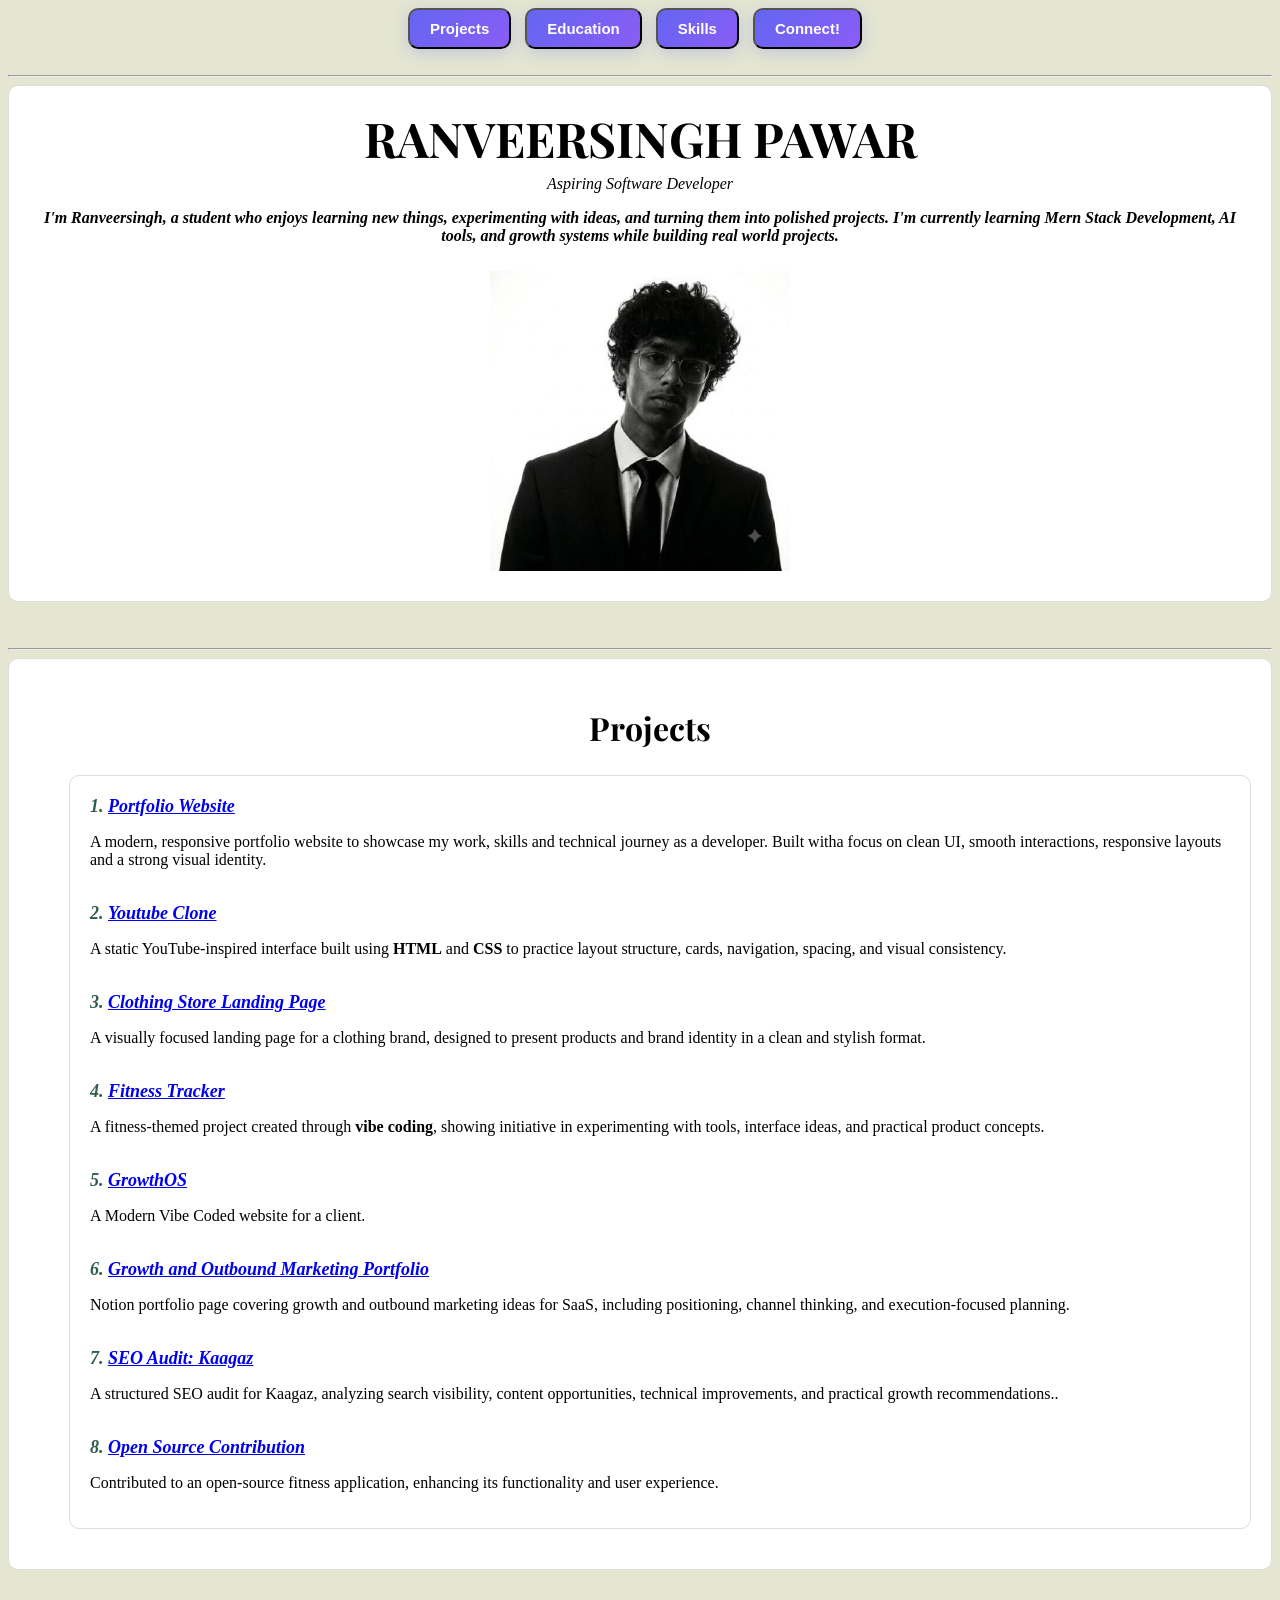
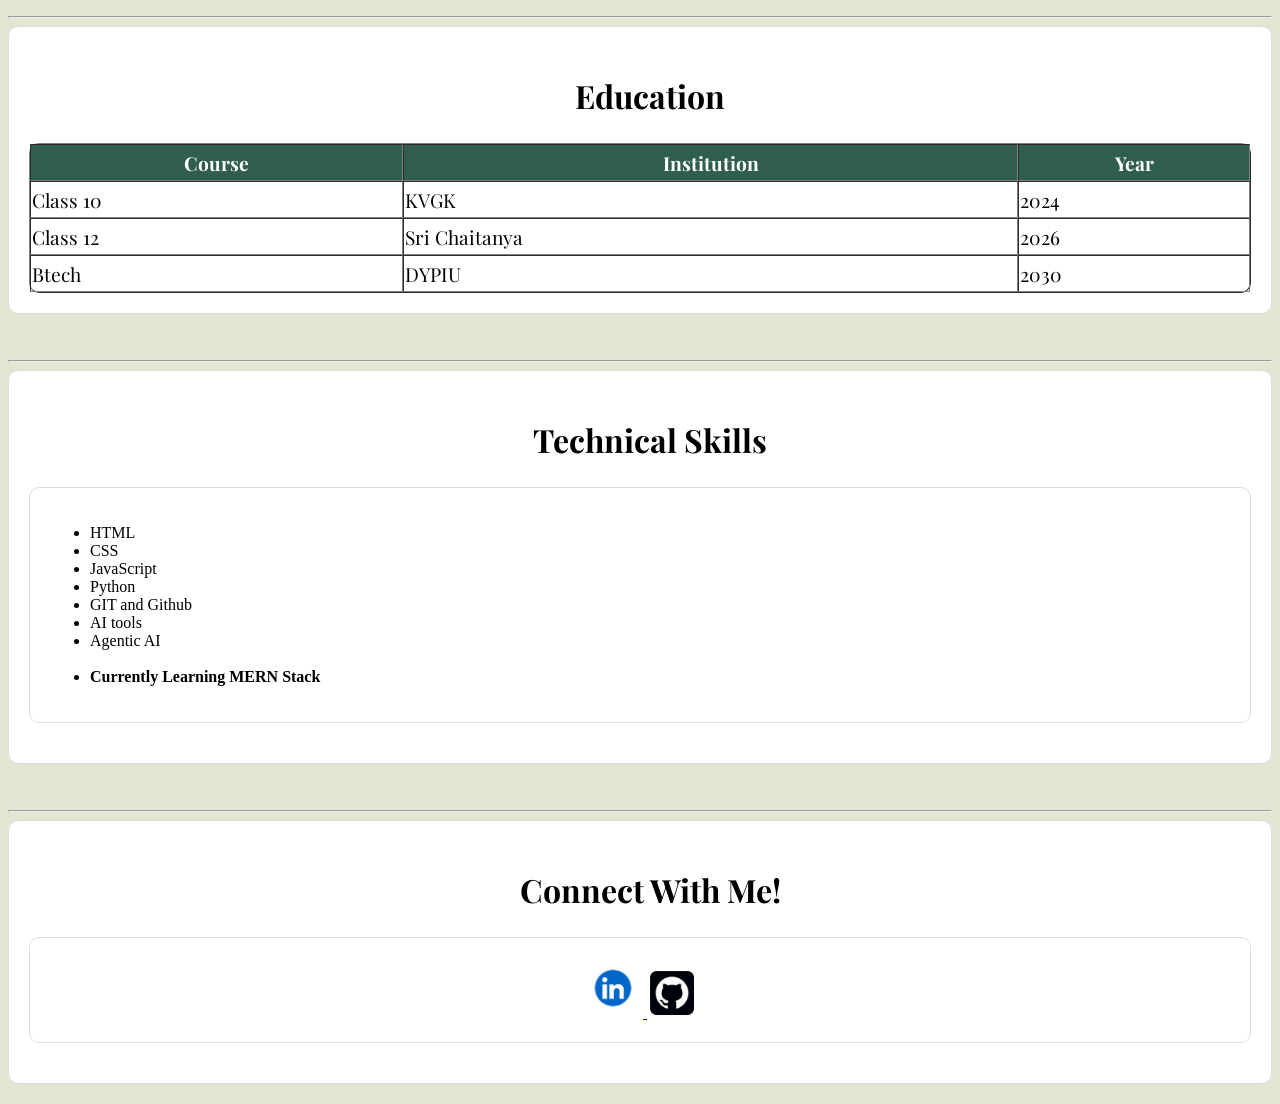
==== index.html @ f8147e05 "initial commit" ====
<!DOCTYPE html>
<html lang="en">
<head>
    <meta charset="UTF-8">
    <meta name="viewport" content="width=device-width, initial-scale=1.0">
    <title>Ranveer</title>
    <link rel = "stylesheet" href="style.css">
<!-- Font  -->
    <link rel="preconnect" href="https://fonts.googleapis.com">
    <link rel="preconnect" href="https://fonts.gstatic.com" crossorigin>
    <link href="https://fonts.googleapis.com/css2?family=Playfair+Display:ital,wght@0,400..900;1,400..900&family=Roboto:wght@700&display=swap" rel="stylesheet">

    <link rel="preconnect" href="https://fonts.googleapis.com">
    <link rel="preconnect" href="https://fonts.gstatic.com" crossorigin>
    <link href="https://fonts.googleapis.com/css2?family=Archivo+Black&family=Playfair+Display:ital,wght@0,400..900;1,400..900&family=Roboto:wght@700&display=swap" rel="stylesheet">
</head>

<body style="background-color:#e4e6d2">

    <div class="navbar"
        style="text-align: center;">
        <a href="#Projects"><button class="navbutton1">Projects</button></a>
        <a href="#education"><button class="navbutton2">Education</button></a>
        <a href="#skills"><button class="navbutton3">Skills</button></a>
        <a href="#connect"><button class="navbutton4">Connect!</button></a>
    </div>

<br>
<hr>

    <div class="intro">
    <div>
            <h1 style="text-align: center; margin: 0px; font-family: 'Playfair Display', serif; font-size: 3rem;">RANVEERSINGH PAWAR</h1>
    </div>
            <i><p style="margin-top: 5px; text-align: center;">Aspiring Software Developer</p></i>
            <i><p style="margin-top: 5px; text-align: center;"><strong>I'm Ranveersingh, a student who enjoys learning new things, experimenting with ideas, and turning them into polished projects. I'm currently learning Mern Stack Development, AI tools, and growth systems while building real world projects.</strong></p></i>



    <!-- Image -->
    <div class="img">
        <img src="pictures/pfp.jpg" alt="my picture" width="300px" display="block" style="margin-top: 10px; margin-bottom: 10px;">
    </div>
    </div>

<br>
<hr>

    <div class="projects" id="Projects">
        
        <h2 style="text-align: center; margin-left: 20px; font-family: 'Playfair Display', serif; font-size: 2rem;">Projects</h2>
            <ol>
                <div class="ProjectBox" style="border: 1px solid #ddd; padding: 20px; margin-bottom: 20px; border-radius: 10px; background-color: white;">
                <strong><i><li style="margin-left: 18px; color: #2F5D50; font-size: 18px;"><a href="https://ranveersingh-portfolio.netlify.app/" target="_blank">Portfolio Website</a></li></i></strong>
                <p style="font-size: 16px;">A modern, responsive portfolio website to showcase my work, skills and technical journey as a developer. Built witha focus on clean UI, smooth interactions, responsive layouts and a strong visual identity.</p>

                <br>

                <strong><i><li style="margin-left: 18px; color: #2F5D50; font-size: 18px;"><a href="https://ranveersingh66.github.io/youtube-clone/" target="_blank">Youtube Clone</a></li></i></strong>
                <p style="font-size: 16px;">A static YouTube-inspired interface built using <strong>HTML</strong> and <strong>CSS</strong> to practice layout structure, cards, navigation, spacing, and visual consistency.</p>

                <br>
                
                <strong><i><li style="margin-left: 18px; color: #2F5D50; font-size: 18px;"><a href="https://ranveersingh66.github.io/yolo-landing-page/" target="_blank">Clothing Store Landing Page</a></li></i></strong>
                <p style="font-size: 16px;">A visually focused landing page for a clothing brand, designed to present products and brand identity in a clean and stylish format.</p>

                <br>

                <strong><i><li style="margin-left: 18px; color: #2F5D50; font-size: 18px;"><a href="https://g4ind.onrender.com/" target="_blank">Fitness Tracker</a></li></i></strong>
                <p style="font-size: 16px;">A fitness-themed project created through <strong>vibe coding</strong>, showing initiative in experimenting with tools, interface ideas, and practical product concepts.</p>
                
                <br>

                <strong><i><li style="margin-left: 18px; color: #2F5D50; font-size: 18px;"><a href="https://growthos-landing.vercel.app/" target="_blank">GrowthOS</a></li></i></strong>
                <p style="font-size: 16px;">A Modern Vibe Coded website for a client.</p>

                <br>

                <strong><i><li style="margin-left: 18px; color: #2F5D50; font-size: 18px;"><a href="https://app.notion.com/p/Growth-Outbound-Marketing-Portfolio-SaaS-3441a36d20898090b098d1244d2fb50f" target="_blank">Growth and Outbound Marketing Portfolio</a></li></i></strong>
                <p style="font-size: 16px;">Notion portfolio page covering growth and outbound marketing ideas for SaaS, including positioning, channel thinking, and execution-focused planning.</p>
                
                <br>

                <strong><i><li style="margin-left: 18px; color: #2F5D50; font-size: 18px;"><a href="https://app.notion.com/p/SEO-Audit-Kaagaz-34f1a36d208980f595c8e0271ec9c718" target="_blank">SEO Audit: Kaagaz</a></li></i></strong>
                <p style="font-size: 16px;">A structured SEO audit for Kaagaz, analyzing search visibility, content opportunities, technical improvements, and practical growth recommendations..</p>

                <br>

                <strong><i><li style="margin-left: 18px; color: #2F5D50; font-size: 18px;"><a href="https://github.com/ranveersingh66/FitMart" target="_blank">Open Source Contribution</a></li></i></strong>
                <p style="font-size: 16px;">Contributed to an open-source fitness application, enhancing its functionality and user experience.</p>
                </div>
            </ol>
    </div>

<br>
<hr>

    <div class="education" id="education">
        <h2 style="text-align: center; margin-left: 20px; font-family: 'Playfair Display', serif; font-size: 2rem;">Education</h2>
        <table border style="width: 100%; margin-top: 10px; height: 150px; font-family: 'Playfair Display', serif; font-size: 1.2rem; border-collapse: separate;  border-spacing: 0;  border-radius: 10px;">
        <tr style="background-color: #2F5D50; color: white;">
            <th>Course</th>
            <th>Institution</th>
            <th>Year</th>
        </tr>
        <tr>
            <td>Class 10</td>
            <td>KVGK</td>
            <td>2024</td>
        </tr>
        <tr>
            <td>Class 12</td>
            <td>Sri Chaitanya</td>
            <td>2026</td>
        </tr>
        <tr>
            <td>Btech</td>
            <td>DYPIU</td>
            <td>2030</td>
        </tr>
        
        </table>
    </div>

<br>
<hr>

    <div class="skills" id="skills">
        <h2 style="text-align: center; margin-left: 20px; font-family: 'Playfair Display', serif; font-size: 2rem;">Technical Skills</h2>

        <div style="border: 1px solid #ddd; padding: 20px; margin-bottom: 20px; border-radius: 10px; background-color: white;">
        <ul>
            <li>HTML</li>
            <li>CSS</li>
            <li>JavaScript</li>
            <li>Python</li>
            <li>GIT and Github</li>
            <li>AI tools</li>
            <li>Agentic AI</li> <br>
            <strong><li>Currently Learning MERN Stack</li></strong>
        </ul>
        </div>

    </div>

<br>
<hr>

    <div class="connect" id="connect">
        <h2 style="text-align: center; margin-left: 20px; font-family: 'Playfair Display', serif; font-size: 2rem;">Connect With Me!</h2>

        <div style="text-align: center; border: 1px solid #ddd; padding: 20px; margin-bottom: 20px; border-radius: 10px; background-color: white;">
        <a href="https://www.linkedin.com/in/ranveersingh-pawar-044969396?utm_source=share_via&utm_content=profile&utm_medium=member_android" target="_blank">
        <img src="pictures/linkedin.webp" width="60px" style="border-radius: 5px;" style="display: block;">
        </a>

        <a href="https://github.com/ranveersingh66" target="_blank">
        <img src="pictures/github.webp" width="50px" style="border-radius: 5px;" style="display: block;">
        </a>
        </div>

    </div>

</body>
</html>
---- style.css ----
.navbutton1{
  display: inline-flex;
  align-items: center;
  gap: 8px;

  padding: 10px 20px;
  border-radius: 10px;

  background: linear-gradient(135deg, #6366f1, #8b5cf6);
  color: white;

  font-size: 15px;
  font-weight: 600;
  text-decoration: none;

  box-shadow: 0 4px 15px rgba(99, 102, 241, 0.25);
  margin-right: 10px;
}

.navbutton2{
  display: inline-flex;
  align-items: center;
  gap: 8px;

  padding: 10px 20px;
  border-radius: 10px;

  background: linear-gradient(135deg, #6366f1, #8b5cf6);
  color: white;

  font-size: 15px;
  font-weight: 600;
  text-decoration: none;

  box-shadow: 0 4px 15px rgba(99, 102, 241, 0.25);
  margin-right: 10px;
}

.navbutton3{
  display: inline-flex;
  align-items: center;
  gap: 8px;

  padding: 10px 20px;
  border-radius: 10px;

  background: linear-gradient(135deg, #6366f1, #8b5cf6);
  color: white;

  font-size: 15px;
  font-weight: 600;
  text-decoration: none;

  box-shadow: 0 4px 15px rgba(99, 102, 241, 0.25);
  margin-right: 10px;
}

.navbutton4{
  display: inline-flex;
  align-items: center;
  gap: 8px;

  padding: 10px 20px;
  border-radius: 10px;

  background: linear-gradient(135deg, #6366f1, #8b5cf6);
  color: white;

  font-size: 15px;
  font-weight: 600;
  text-decoration: none;

  box-shadow: 0 4px 15px rgba(99, 102, 241, 0.25);
  margin-right: 10px;
}

.img {
  display: flex;
  justify-content: center;
  margin-top: 5px;
}

.projects {
    border: 1px solid #ddd;     
    padding: 20px;             
    margin-bottom: 20px;        
    border-radius: 10px;        
    background-color: white;    
}

.intro {
    border: 1px solid #ddd;     
    padding: 20px;             
    margin-bottom: 20px;        
    border-radius: 10px;        
    background-color: white; 
}

.education {
    border: 1px solid #ddd;     
    padding: 20px;             
    margin-bottom: 20px;        
    border-radius: 10px;        
    background-color: white; 
}

.skills {
    border: 1px solid #ddd;     
    padding: 20px;             
    margin-bottom: 20px;        
    border-radius: 10px;        
    background-color: white; 
}

.connect {
    border: 1px solid #ddd;     
    padding: 20px;             
    margin-bottom: 20px;        
    border-radius: 10px;        
    background-color: white; 
}
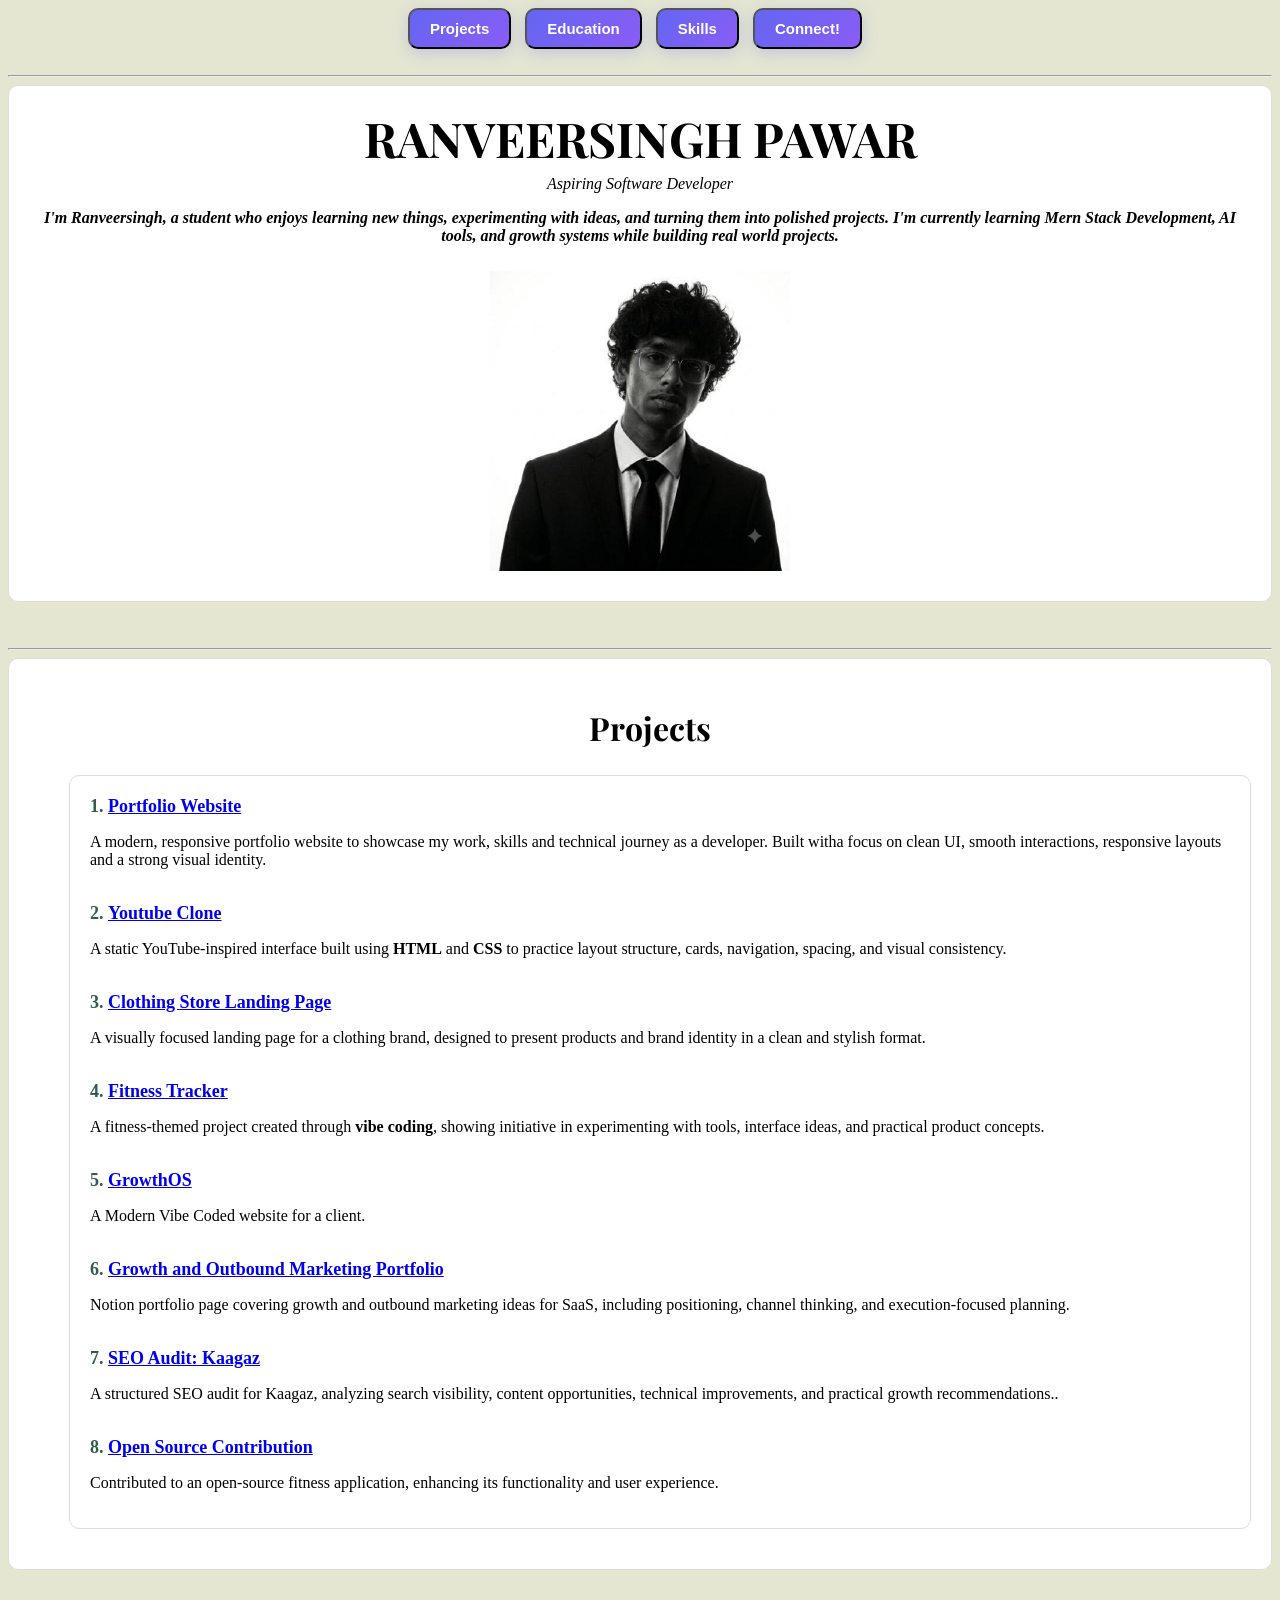
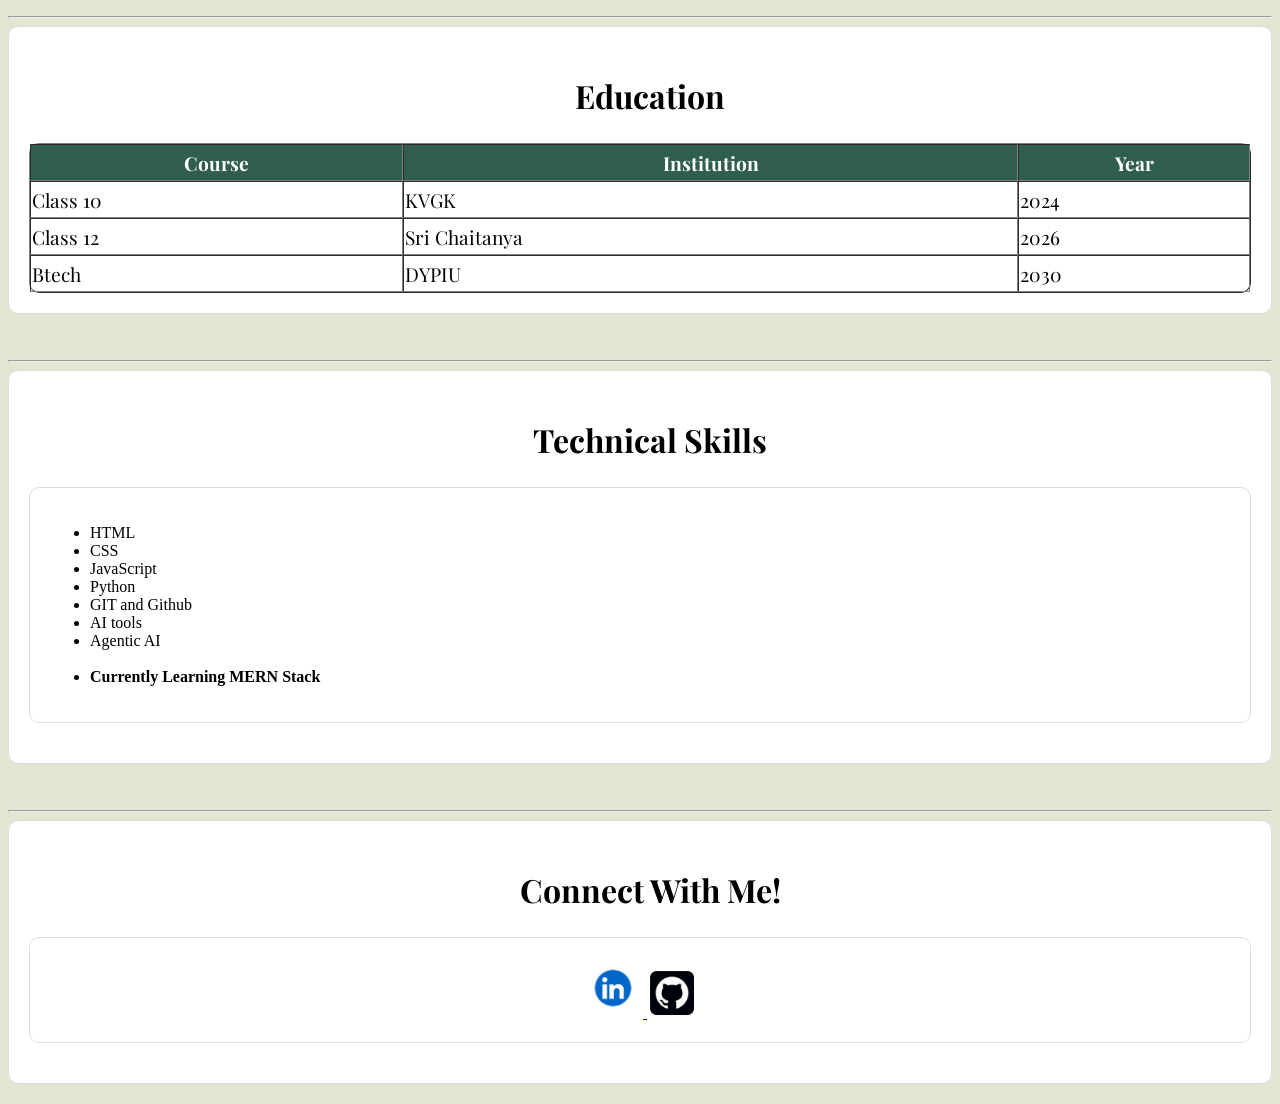
==== commit d45958e7: "changes" ====
--- a/index.html
+++ b/index.html
@@ -51,42 +51,42 @@
         <h2 style="text-align: center; margin-left: 20px; font-family: 'Playfair Display', serif; font-size: 2rem;">Projects</h2>
             <ol>
                 <div class="ProjectBox" style="border: 1px solid #ddd; padding: 20px; margin-bottom: 20px; border-radius: 10px; background-color: white;">
-                <strong><i><li style="margin-left: 18px; color: #2F5D50; font-size: 18px;"><a href="https://ranveersingh-portfolio.netlify.app/" target="_blank">Portfolio Website</a></li></i></strong>
+                <strong><li style="margin-left: 18px; color: #2F5D50; font-size: 18px;"><a href="https://ranveersingh-portfolio.netlify.app/" target="_blank">Portfolio Website</a></li></strong>
                 <p style="font-size: 16px;">A modern, responsive portfolio website to showcase my work, skills and technical journey as a developer. Built witha focus on clean UI, smooth interactions, responsive layouts and a strong visual identity.</p>
 
                 <br>
 
-                <strong><i><li style="margin-left: 18px; color: #2F5D50; font-size: 18px;"><a href="https://ranveersingh66.github.io/youtube-clone/" target="_blank">Youtube Clone</a></li></i></strong>
+                <strong><li style="margin-left: 18px; color: #2F5D50; font-size: 18px;"><a href="https://ranveersingh66.github.io/youtube-clone/" target="_blank">Youtube Clone</a></li></strong>
                 <p style="font-size: 16px;">A static YouTube-inspired interface built using <strong>HTML</strong> and <strong>CSS</strong> to practice layout structure, cards, navigation, spacing, and visual consistency.</p>
 
                 <br>
                 
-                <strong><i><li style="margin-left: 18px; color: #2F5D50; font-size: 18px;"><a href="https://ranveersingh66.github.io/yolo-landing-page/" target="_blank">Clothing Store Landing Page</a></li></i></strong>
+                <strong><li style="margin-left: 18px; color: #2F5D50; font-size: 18px;"><a href="https://ranveersingh66.github.io/yolo-landing-page/" target="_blank">Clothing Store Landing Page</a></li></strong>
                 <p style="font-size: 16px;">A visually focused landing page for a clothing brand, designed to present products and brand identity in a clean and stylish format.</p>
 
                 <br>
 
-                <strong><i><li style="margin-left: 18px; color: #2F5D50; font-size: 18px;"><a href="https://g4ind.onrender.com/" target="_blank">Fitness Tracker</a></li></i></strong>
+                <strong><li style="margin-left: 18px; color: #2F5D50; font-size: 18px;"><a href="https://g4ind.onrender.com/" target="_blank">Fitness Tracker</a></li></strong>
                 <p style="font-size: 16px;">A fitness-themed project created through <strong>vibe coding</strong>, showing initiative in experimenting with tools, interface ideas, and practical product concepts.</p>
                 
                 <br>
 
-                <strong><i><li style="margin-left: 18px; color: #2F5D50; font-size: 18px;"><a href="https://growthos-landing.vercel.app/" target="_blank">GrowthOS</a></li></i></strong>
+                <strong><li style="margin-left: 18px; color: #2F5D50; font-size: 18px;"><a href="https://growthos-landing.vercel.app/" target="_blank">GrowthOS</a></li></strong>
                 <p style="font-size: 16px;">A Modern Vibe Coded website for a client.</p>
 
                 <br>
 
-                <strong><i><li style="margin-left: 18px; color: #2F5D50; font-size: 18px;"><a href="https://app.notion.com/p/Growth-Outbound-Marketing-Portfolio-SaaS-3441a36d20898090b098d1244d2fb50f" target="_blank">Growth and Outbound Marketing Portfolio</a></li></i></strong>
+                <strong><li style="margin-left: 18px; color: #2F5D50; font-size: 18px;"><a href="https://app.notion.com/p/Growth-Outbound-Marketing-Portfolio-SaaS-3441a36d20898090b098d1244d2fb50f" target="_blank">Growth and Outbound Marketing Portfolio</a></li></strong>
                 <p style="font-size: 16px;">Notion portfolio page covering growth and outbound marketing ideas for SaaS, including positioning, channel thinking, and execution-focused planning.</p>
                 
                 <br>
 
-                <strong><i><li style="margin-left: 18px; color: #2F5D50; font-size: 18px;"><a href="https://app.notion.com/p/SEO-Audit-Kaagaz-34f1a36d208980f595c8e0271ec9c718" target="_blank">SEO Audit: Kaagaz</a></li></i></strong>
+                <strong><li style="margin-left: 18px; color: #2F5D50; font-size: 18px;"><a href="https://app.notion.com/p/SEO-Audit-Kaagaz-34f1a36d208980f595c8e0271ec9c718" target="_blank">SEO Audit: Kaagaz</a></li></strong>
                 <p style="font-size: 16px;">A structured SEO audit for Kaagaz, analyzing search visibility, content opportunities, technical improvements, and practical growth recommendations..</p>
 
                 <br>
 
-                <strong><i><li style="margin-left: 18px; color: #2F5D50; font-size: 18px;"><a href="https://github.com/ranveersingh66/FitMart" target="_blank">Open Source Contribution</a></li></i></strong>
+                <strong><li style="margin-left: 18px; color: #2F5D50; font-size: 18px;"><a href="https://github.com/ranveersingh66/FitMart" target="_blank">Open Source Contribution</a></li></strong>
                 <p style="font-size: 16px;">Contributed to an open-source fitness application, enhancing its functionality and user experience.</p>
                 </div>
             </ol>
